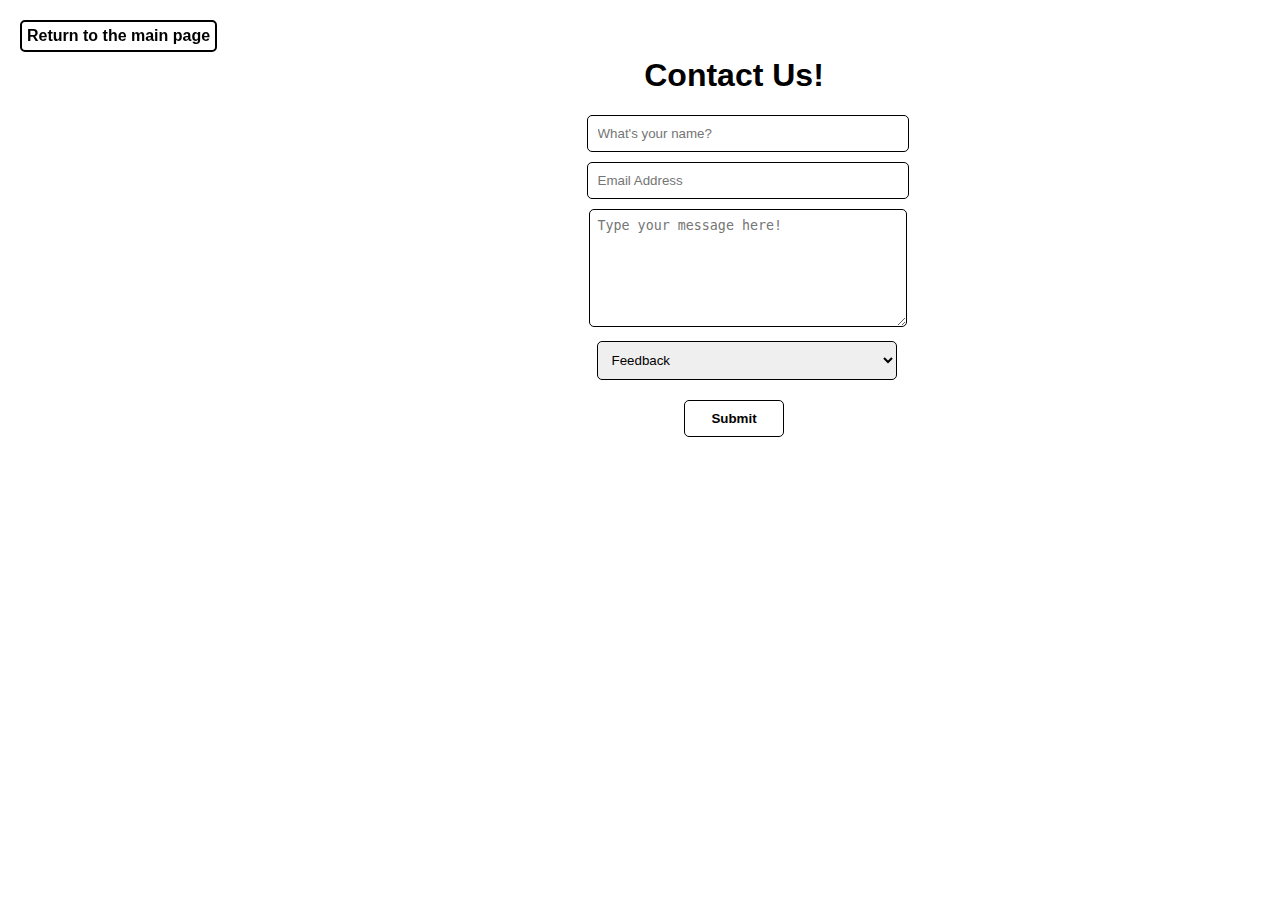
==== contact.html @ cbf186a0 "30-11-14" ====
<!--
	COSC 213 Final Project
	Taylor Morrow - 300189378
	Mike Dupree - 300182241
-->

<!DOCTYPE html>
<html>
	<head>
		<meta charset="utf-8">
		<title>Rebel Cloud Cantina</title>
		<link rel="stylesheet" type="text/css" href="css/contact.css">
	</head>
	<body>
		<div id="form">
			<form action="webpages/contact.php" method="POST">
				<h1>Contact Us!</h1>
				<label class="f1">
					<input class="name" type="text" placeholder="What's your name?">
				</label>
				<label class="f2">
					<input class="email" type="text" placeholder="Email Address">
				</label>
				<label class="f3">
					<textarea class="message" placeholder="Type your message here!"></textarea>
				</label>
				<label class="f4">
					<select>
						<option value="Feedback">Feedback</option>
						<option value="Complaint">Complaint</option>
					</select>
				</label>
				<input class="submit" type="submit" value="Submit">
			</form>
			<a id="link" href="webpages/main.php">Return to the main page</a></p>
		</div>	
	</body>
</html>
---- css/contact.css ----
/*
	COSC 213 Final Project
	Taylor Morrow - 300189378
	Mike Dupree - 300182241
*/



#form{
		width: 600px;
		height: 610px;
		float: left;
		padding: 10px 50px 0;
		background-color: white;
		margin:2% 30%;
		border-radius: 5px;
}

#link{
		position: fixed;
		top: 20px;
		left: 20px;
		padding: 5px;
		border-style: solid;
		border-width: 2px;
		text-decoration: none;
		font-weight: bold;
		color:black;
		border-radius: 5px;
}

#link:hover{
	background-color: brown;
}

.submit{
		width: 100px;
		padding: 10px;
		margin-top: 20px;
		background-color: transparent;
		color:black;
		font-weight: 700;
}

.submit:hover{
		background-color: darkgreen;
		cursor: pointer;
}

.f1{
		display: block;
		margin-left: 27px;
		margin-top: 10px;
}

.f2{
		display: block;
		margin-left: 27px;
		margin-top: 10px;
}

.f3{
		display: block;
		margin-left: -3px;
		margin-top: 10px;
	}

.f4{
		display: block;
		margin-left: 25px;
		margin-top: 10px;
}

body{
		text-align: center;
		margin: 0;
		padding: 0;
		font-family: sans-serif;
}

span{
		float:left;
		margin-top: 8px;
		font-size: 18px;
}

input, select{
		width: 300px;
		padding: 10px;
		border-radius: 5px;
		border: 1px solid;
}

textarea{
		width: 300px;
		padding: 8px;
		height: 100px;
		border-radius: 5px;
		border: 1px solid;
		margin-left: 30px;

}
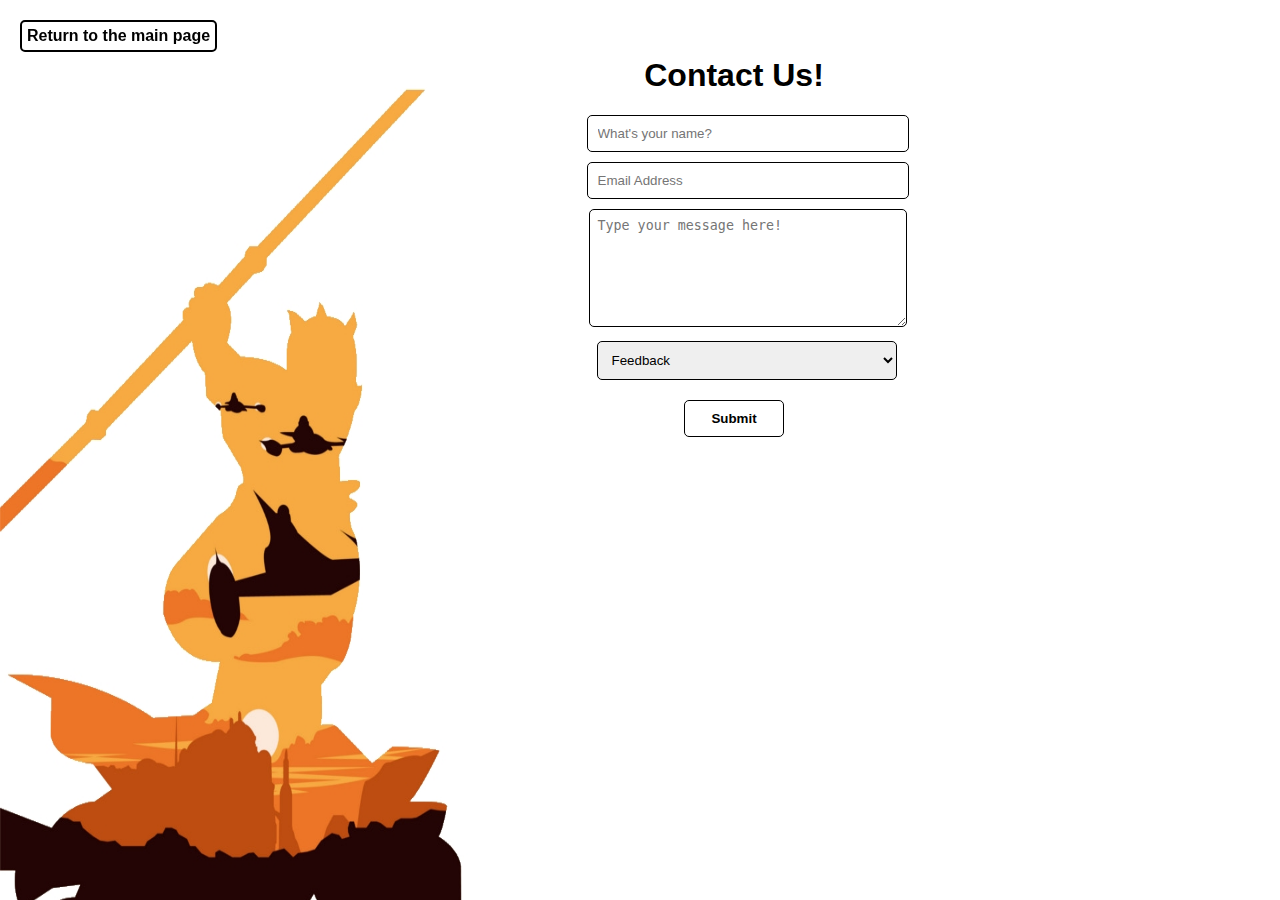
==== commit 682fa38a: "02-12-2014" ====
--- a/contact.html
+++ b/contact.html
@@ -11,21 +11,21 @@
 		<title>Rebel Cloud Cantina</title>
 		<link rel="stylesheet" type="text/css" href="css/contact.css">
 	</head>
-	<body>
+	<body id="bg">
 		<div id="form">
 			<form action="webpages/contact.php" method="POST">
 				<h1>Contact Us!</h1>
 				<label class="f1">
-					<input class="name" type="text" placeholder="What's your name?">
+					<input class="name" type="text" name="username" placeholder="What's your name?">
 				</label>
 				<label class="f2">
-					<input class="email" type="text" placeholder="Email Address">
+					<input class="email" type="text" name="email" placeholder="Email Address">
 				</label>
 				<label class="f3">
-					<textarea class="message" placeholder="Type your message here!"></textarea>
+					<textarea class="message" name="message" placeholder="Type your message here!"></textarea>
 				</label>
 				<label class="f4">
-					<select>
+					<select name="type">
 						<option value="Feedback">Feedback</option>
 						<option value="Complaint">Complaint</option>
 					</select>
--- a/css/contact.css
+++ b/css/contact.css
@@ -4,14 +4,17 @@
 	Mike Dupree - 300182241
 */
 
-
+#bg{
+		background-image: url("../images/darth.jpg");
+		background-size: 100% 143%;
+		background-repeat: no-repeat;
+}
 
 #form{
 		width: 600px;
 		height: 610px;
 		float: left;
 		padding: 10px 50px 0;
-		background-color: white;
 		margin:2% 30%;
 		border-radius: 5px;
 }
